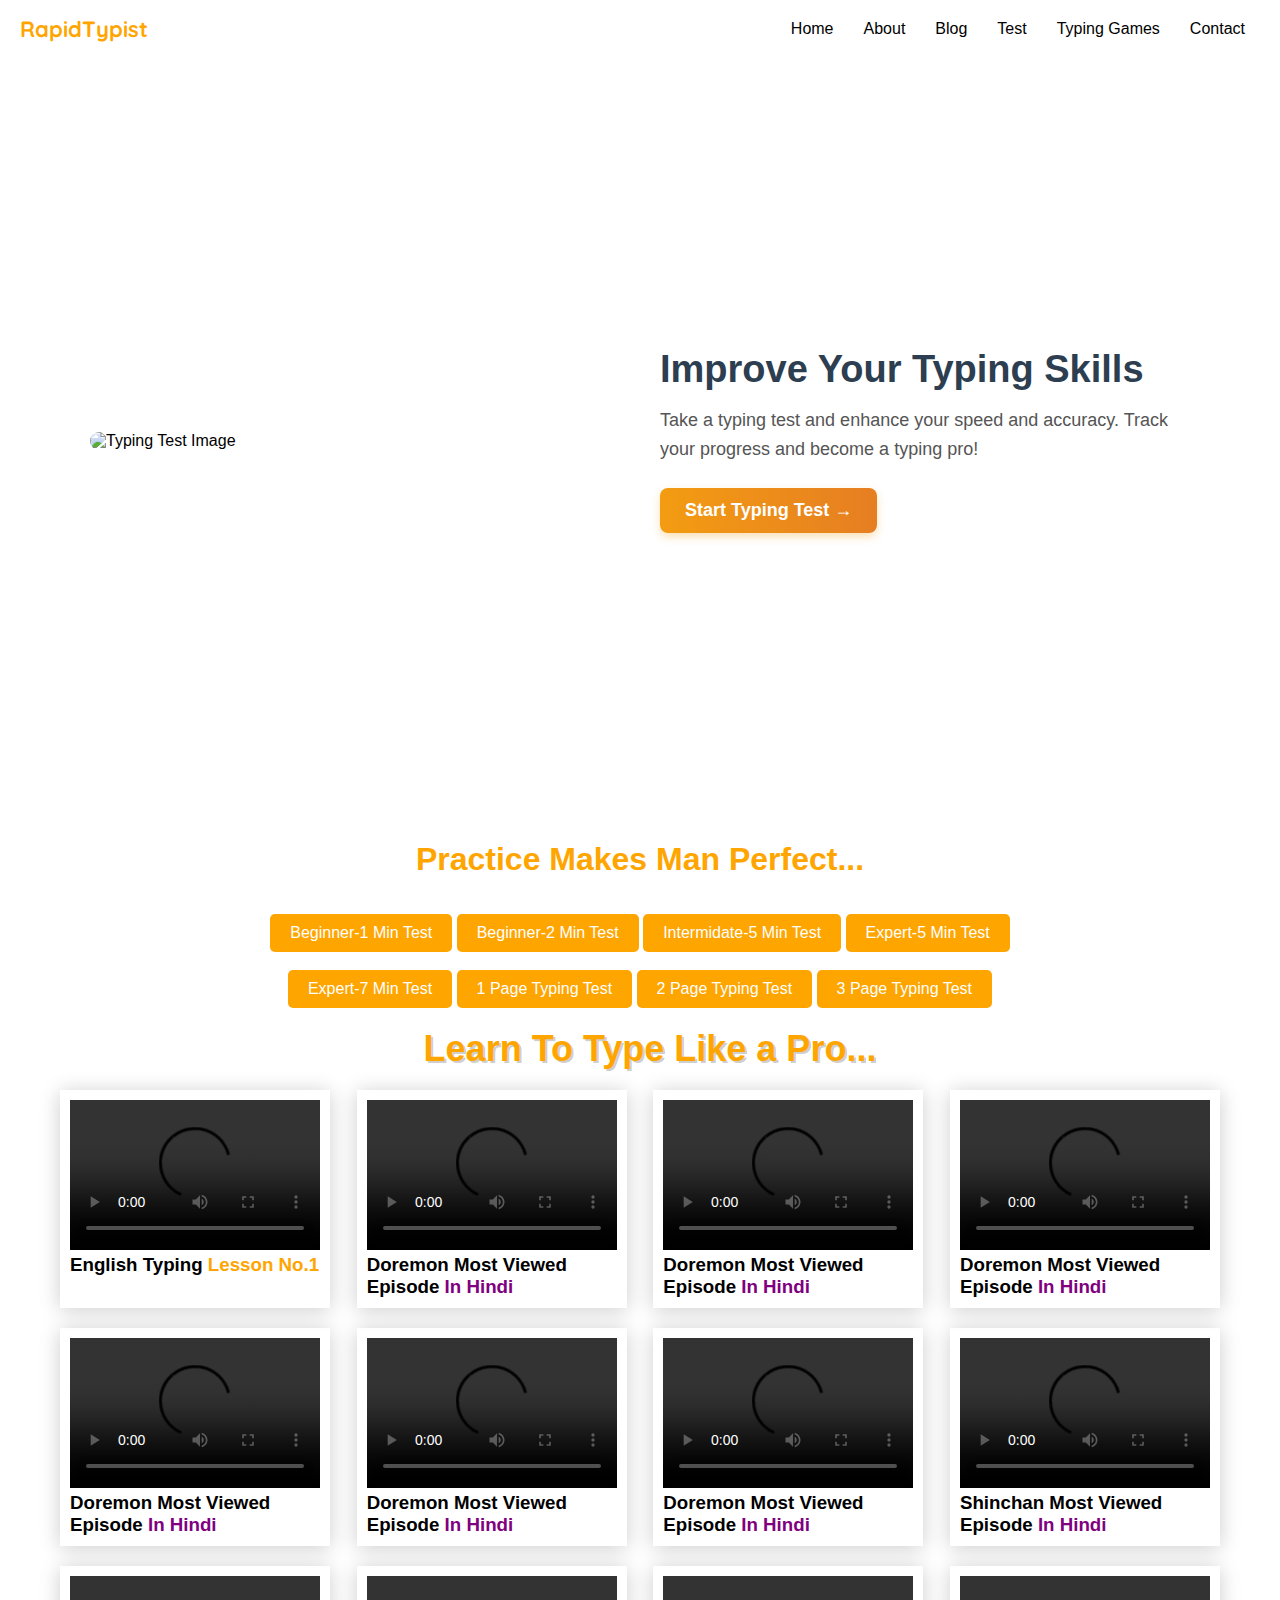
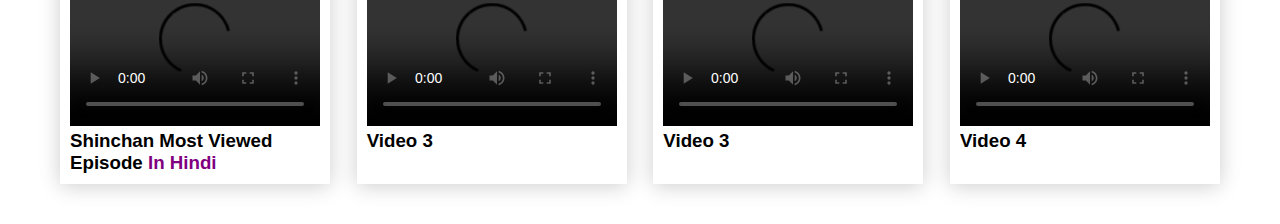
==== index.html @ c0bc9b88 "Add files via upload" ====
<!DOCTYPE html>
<html lang="en">
<head>
    <meta charset="UTF-8">
    <meta name="viewport" content="width=device-width, initial-scale=1.0">
    <title>Typing Test</title>
    
    <!-- Google Fonts: Quicksand -->
    <link href="https://fonts.googleapis.com/css2?family=Quicksand:wght@400;600;700&display=swap" rel="stylesheet">

    <link rel="stylesheet" href="styles.css">
    <script defer src="script.js"></script>
</head>

<body style="background-color: white;">
  

  <!--  <style>
        body {
            font-family: Arial, sans-serif;
            display: flex;
            justify-content: center;
            align-items: center;
            height: 100vh;
            background-color: #f4f4f4;
            margin: 0;
            text-align: center;
          
        }
        .container {
            background: #222;
            color: white;
            padding: 20px 40px;
            border-radius: 10px;
            box-shadow: 0px 4px 10px rgba(0, 0, 0, 0.2);
            animation: fadeIn 1.5s ease-in-out;

        }
        h1 {
            font-size: 24px;
            margin: 0;
        }
        .blinking {
            font-weight: bold;
            font-size: 18px;
            color: yellow;
            margin-top: 10px;
            animation: blink 1s infinite alternate;
        }
        @keyframes blink {
            0% { opacity: 1; }
            100% { opacity: 0.3; }
        }
        @keyframes fadeIn {
            from { opacity: 0; transform: translateY(-20px); }
            to { opacity: 1; transform: translateY(0); }
        }
    </style>
</head>
<body>
    <div class="container">
        <h1>🚧 Website Under Construction 🚧</h1>
        <p class="blinking">Stay Tuned! We are launching soon...</p>
    </div>

-->


   <nav  class="navbar">
        <div class="logo">RapidTypist</div>
        <ul class="nav-links">
            <li><a href="index.html">Home</a></li>
            <li><a href="#">About</a></li>
            <li><a href="#">Blog</a></li>
            <li><a href="#">Test</a></li>
            <li><a href="#">Typing Games</a></li>
            <li><a href="#">Contact</a></li>
        </ul>
        <div class="hamburger" onclick="toggleMenu()">&#9776;</div>
    </nav>

    <section class="hero">
        <div class="hero-right">
            <img src="https://cdn3d.iconscout.com/3d/premium/thumb/hands-typing-on-keyboard-9213688-7525264.png" alt="Typing Test Image">
        </div>
        <div class="hero-left">
            <h1>Improve Your Typing Skills</h1>
            <p>Take a typing test and enhance your speed and accuracy. Track your progress and become a typing pro!</p>
            <a href="test.html" class="cta-button">Start Typing Test →</a>
        </div>
     
    </section>
<br>
   <center> <h1>Practice Makes Man Perfect...</h1></center><br><br>
    
<center>   <a href="beginner-1 min.html" class="button">Beginner-1 Min Test </a>
  <a href="beginner-2 min.html" class="button">Beginner-2 Min Test</a>
  <a href="intermideate-5 min.html" class="button">Intermidate-5 Min Test</a>  
  <a href="expert-5 min.html" class="button">Expert-5 Min Test</a>  <br><br>
  <a href="expert-7 min.html" class="button">Expert-7 Min Test</a>  
  <a href="1 page typing.html" class="button">1 Page Typing Test</a>  
  <a href="2 page typing.html" class="button">2 Page Typing Test</a>  
  <a href="3 page typing.html" class="button">3 Page Typing Test</a>  
   </center>

  



<center>

   <h1 style="font-size: 4vh; ; 
   text-shadow: 2px 2px 0 rgba(0,0,0,.2); margin-top: 20px; margin-left: 20px; ">Learn To Type  <span
          style="color: orange;">Like a Pro...</span></h1></center>
      <div class="video-container">
        <div class="video-card">
          <video controls>
            <source
              src="English Typing Course- DAY 1 _ Free Typing Lessons _ Touch Typing Course _ Tech Avi.mp4"
              type="video/mp4">
  
          </video>
          <h3>English Typing   <span style="color: orange;">Lesson No.1</span></h3>
        </div>
        <div class="video-card">
          <video controls>
            <source
              src="https://www.youtube.com/watch?v=X81YJIYvM7c&list=PL2lR5ZFgiB_If9IXu7ASSq0c44aO3r1f7&index=1&ab_channel=CartoonCraze"
              type="video/mp4">
  
          </video>
          <h3>Doremon Most Viewed Episode <span style="color: purple;">In Hindi</span></h3>
        </div>
        <div class="video-card">
          <video controls>
            <source
              src="https://www.youtube.com/watch?v=X81YJIYvM7c&list=PL2lR5ZFgiB_If9IXu7ASSq0c44aO3r1f7&index=1&ab_channel=CartoonCraze"
              type="video/mp4">
  
          </video>
          <h3>Doremon Most Viewed Episode <span style="color: purple;">In Hindi</span></h3>
        </div>
        <div class="video-card">
          <video controls>
            <source
              src="https://www.youtube.com/watch?v=X81YJIYvM7c&list=PL2lR5ZFgiB_If9IXu7ASSq0c44aO3r1f7&index=1&ab_channel=CartoonCraze"
              type="video/mp4">
  
          </video>
          <h3>Doremon Most Viewed Episode <span style="color: purple;">In Hindi</span></h3>
        </div>
        <div class="video-card">
          <video controls>
            <source
              src="https://www.youtube.com/watch?v=X81YJIYvM7c&list=PL2lR5ZFgiB_If9IXu7ASSq0c44aO3r1f7&index=1&ab_channel=CartoonCraze"
              type="video/mp4">
  
          </video>
          <h3>Doremon Most Viewed Episode <span style="color: purple;">In Hindi</span></h3>
        </div>
        <div class="video-card">
          <video controls>
            <source
              src="https://www.youtube.com/watch?v=X81YJIYvM7c&list=PL2lR5ZFgiB_If9IXu7ASSq0c44aO3r1f7&index=1&ab_channel=CartoonCraze"
              type="video/mp4">
  
          </video>
          <h3>Doremon Most Viewed Episode <span style="color: purple;">In Hindi</span></h3>
        </div>
        <div class="video-card">
          <video controls>
            <source
              src="https://www.youtube.com/watch?v=X81YJIYvM7c&list=PL2lR5ZFgiB_If9IXu7ASSq0c44aO3r1f7&index=1&ab_channel=CartoonCraze"
              type="video/mp4">
  
          </video>
          <h3>Doremon Most Viewed Episode <span style="color: purple;">In Hindi</span></h3>
        </div>
        <div class="video-card">
          <video controls>
            <source src="Cartoon Videos/video 2.mp4" type="video/mp4">
  
          </video>
          <h3>Shinchan Most Viewed Episode <span style="color: purple;">In Hindi</span></h3>
        </div>
        <div class="video-card">
          <video controls>
            <source src="video3.mp4" type="video/mp4">
  
          </video>
          </video>
          <h3>Shinchan Most Viewed Episode <span style="color: purple;">In Hindi</span></h3>
        </div>
        <div class="video-card">
          <video controls>
            <source src="video3.mp4" type="video/mp4">
  
          </video>
          <h3>Video 3</h3>
        </div>
        <div class="video-card">
          <video controls>
            <source src="video4.mp4" type="video/mp4">
  
          </video>
          <h3>Video 3</h3>
        </div>
        <div class="video-card">
          <video controls>
            <source src="video4.mp4" type="video/mp4">
  
          </video>
          <h3>Video 4</h3>
        </div>
      </div>
  

</body>
</html>
---- styles.css ----
* {
    margin: 0;
    padding: 0;
    box-sizing: border-box;
    font-family: Arial, sans-serif;
}

body {
    background-color: #f4f4f4;
  
}

/* Navbar styles */
.navbar {
    display: flex;
    justify-content: space-between;
    align-items: center;
    background-color: white;
    padding: 15px 20px;
    color: orange;
    
    /* Shadow Effect */
    box-shadow: 0px 4px 6px rgba(0, 0, 0, 0.1); 
}

/* Apply Quicksand font to the logo */
.logo {
    font-size: 22px;
    font-weight: bold;
    font-family: 'Quicksand', sans-serif;
}

.nav-links {
    list-style: none;
    display: flex;
}

.nav-links li {
    margin: 0 15px;
}

.nav-links a {
    text-decoration: none;
    color: black;
    font-size: 16px;
    transition: 0.3s;
}

.nav-links a:hover {
    color: #f39c12;
}

/* Hamburger menu */
.hamburger {
    font-size: 26px;
    cursor: pointer;
    display: none;
}





/* Responsive Styles */
@media screen and (max-width: 768px) {
    .nav-links {
        display: none;
        flex-direction: column;
        position: absolute;
        top: 60px;
        right: 0;
        background-color: white;
        width: 200px;
        text-align: center;
        padding: 10px 0;
    }

    .nav-links li {
        margin: 10px 0;
    }

    .nav-links.show {
        display: flex;
    }

    .hamburger {
        display: block;
    }
}


.hero {
    display: flex;
    align-items: center;
    justify-content: space-between;
    padding: 60px 80px;
    background-color: #ffffff;
    height: 85vh;
    gap: 40px;
}

/* Left Side (Text & CTA) */
.hero-left {
    flex: 1;
    text-align: left;
    padding: 20px;
}

.hero-left h1 {
    font-size: 38px;
    font-weight: 700;
    color: #2c3e50;
    margin-bottom: 15px;
}

.hero-left p {
    font-size: 18px;
    color: #555;
    margin-bottom: 25px;
    line-height: 1.6;
}

/* CTA Button */
.cta-button {
    display: inline-block;
    padding: 12px 25px;
    font-size: 18px;
    font-weight: bold;
    text-decoration: none;
    border-radius: 8px;
    color: white;
    background: linear-gradient(90deg, #f39c12, #e67e22);
    transition: 0.3s;
    box-shadow: 0px 4px 8px rgba(243, 156, 18, 0.3);
}

.cta-button:hover {
    background: linear-gradient(90deg, #e67e22, #d35400);
    box-shadow: 0px 4px 10px rgba(231, 126, 34, 0.4);
}

/* Right Side (Image) */
.hero-right {
    flex: 1;
    display: flex;
    justify-content: center;
}

.hero-right img {
    width: 100%;
    max-width: 500px;
    border-radius: 15px;

}

/* Responsive Styles */
@media screen and (max-width: 768px) {
    .hero {
        flex-direction: column;
        text-align: center;
    }

    .hero-left, .hero-right {
        width: 100%;
        margin-bottom: 20px;
    }

    .hero-left h1 {
        font-size: 30px;
    }

    .hero-left p {
        font-size: 16px;
    }

    .hero-right img {
        max-width: 80%;
    }
}


/* Hero Section */
.hero {
    display: flex;
    align-items: center;
    justify-content: space-between;
    padding: 60px 80px;
    background-color: #ffffff;
    height: 85vh;
    gap: 40px;
}

/* Left Side (Text & CTA) */
.hero-left {
    flex: 1;
    text-align: left;
    padding: 20px;
}

.hero-left h1 {
    font-size: 38px;
    font-weight: 700;
    color: #2c3e50;
    margin-bottom: 15px;
}

.hero-left p {
    font-size: 18px;
    color: #555;
    margin-bottom: 25px;
    line-height: 1.6;
}

/* CTA Button */
.cta-button {
    display: inline-block;
    padding: 12px 25px;
    font-size: 18px;
    font-weight: bold;
    text-decoration: none;
    border-radius: 8px;
    color: white;
    background: linear-gradient(90deg, #f39c12, #e67e22);
    transition: 0.3s;
    box-shadow: 0px 4px 8px rgba(243, 156, 18, 0.3);
}

.cta-button:hover {
    background: linear-gradient(90deg, #e67e22, #d35400);
  }

/* Right Side (Image) */
.hero-right {
    flex: 1;
    display: flex;
    justify-content: center;
}

.hero-right img {
    width: 100%;
    max-width: 500px;
    border-radius: 15px;
   
}

/* Responsive Styles */
@media screen and (max-width: 768px) {
    .hero {
        flex-direction: column;
        text-align: center;
        height: auto;
        padding: 40px 20px;
    }

    .hero-left, .hero-right {
        width: 100%;
        margin-bottom: 20px;
    }

    .hero-left h1 {
        font-size: 30px;
    }

    .hero-left p {
        font-size: 16px;
    }

    .hero-right img {
        max-width: 80%;
    }
}

.wrapper {
    width: 1000px;
    padding: 35px;
    background: #fff;
  }
  
  .wrapper .input-field {
    opacity: 0;
    z-index: -999;
    position: absolute;
  }
  
  .wrapper .content-box {
    padding: 13px 20px 0;

  }
  
  .content-box .typing-text {
    overflow-y: scroll;  /* Enable vertical scrolling */
    max-height: 300px;   /* Set a fixed maximum height for the container */
    font-size: xx-large;
    position: relative;
    font-weight: bold;
    scroll-behavior: smooth; /* Smooth scrolling for automatic scroll */
  }
  
  .typing-text::-webkit-scrollbar {
    width: 8px;
  }
  
  .typing-text::-webkit-scrollbar-thumb {
    background: #888;
    border-radius: 4px;
  }
  
  .typing-text::-webkit-scrollbar-thumb:hover {
    background: #555;
  }
  
  .typing-text::-webkit-scrollbar-track {
    background: #f1f1f1;
    border-radius: 4px;
  }
  
  .typing-text p {
    font-size: 21px;
    text-align: justify;
    letter-spacing: 1px;
    word-break: break-word;
  }
  
  .typing-text p span {
    position: relative;
  }
  
  .typing-text p span.correct {
    color: #56964f;
  }
  
  .typing-text p span.incorrect {
    color: #cb3439;
    outline: 1px solid #fff;
    background: #ffc0cb;
    border-radius: 4px;
  }
  
  .typing-text p span.active {
    color: black;
  }
  
  .typing-text p span.active::before {
    position: absolute;
    content: "";
    height: 2px;
    width: 100%;
    bottom: 0;
    left: 0;
    opacity: 0;
    border-radius: 5px;
    background: orange;
    animation: blink 1s ease-in-out infinite;
  }
  
  @keyframes blink {
    50% {
      opacity: 1;
    }
  }
  
  .content-box .content {
    margin-top: 17px;
    display: flex;
    padding: 12px 0;
    flex-wrap: wrap;
    align-items: center;
    justify-content: space-between;
    border-top: 1px solid #bfbfbf;
  }
  
  .content button {
    outline: none;
    border: none;
    width: 105px;
    color: #fff;
    padding: 8px 0;
    font-size: 16px;
    cursor: pointer;
    border-radius: 5px;
    background: orange;
    transition: transform 0.3s ease;
  }
  
  .content button:active {
    transform: scale(0.97);
  }
  
  .content .result-details {
    display: flex;
    flex-wrap: wrap;
    align-items: center;
    width: calc(100% - 140px);
    justify-content: space-between;
  }
  
  .result-details li {
    display: flex;
    height: 20px;
    list-style: none;
    position: relative;
    align-items: center;
  }
  
  .result-details li:not(:first-child) {
    padding-left: 22px;
    border-left: 1px solid #bfbfbf;
  }
  
  .result-details li p {
    font-size: 19px;
  }
  
  .result-details li span {
    display: block;
    font-size: 20px;
    margin-left: 10px;
  }
  
  li span b {
    font-weight: 500;
  }
  
  li:not(:first-child) span {
    font-weight: 500;
  }
  
  @media (max-width: 745px) {
    .wrapper {
      padding: 20px;
    }
  
    .content-box .content {
      padding: 20px 0;
    }
  
    .content-box .typing-text {
      max-height: 100%;
    }
  
    .typing-text p {
      font-size: 19px;
      text-align: left;
    }
  
    .content button {
      width: 100%;
      font-size: 15px;
      padding: 10px 0;
      margin-top: 20px;
    }
  
    .content .result-details {
      width: 100%;
    }
  
    .result-details li:not(:first-child) {
      border-left: 0;
      padding: 0;
    }
  
    .result-details li p,
    .result-details li span {
      font-size: 17px;
    }
  }
  
  @media (max-width: 518px) {
    .wrapper .content-box {
      padding: 10px 15px 0;
    }
  
    .typing-text p {
      font-size: 18px;
    }
  
    .result-details li {
      margin-bottom: 10px;
    }
  
    .content button {
      margin-top: 10px;
    }
  }
  
  h1{
    color: orange;
  }


  /* Styling for the button */
.button {
  display: inline-block;
  padding: 10px 20px;
  background-color: orange;
  color: white;
  text-align: center;
  text-decoration: none;
  font-size: 16px;
  border-radius: 5px;
  transition: background-color 0.3s ease;
}

/* Hover effect */
.button:hover {
  background-color: orange;
}



.video-container {
  display: flex;
  flex-wrap: wrap;
  justify-content: space-between;
  max-width: 1200px;
  margin: 0 auto;
  padding: 20px;
}

.video-card {
  flex-basis: calc(25% - 20px);
  margin-bottom: 20px;

  box-shadow:  0 2px 20px 0 rgba(0,0,0,.2);
  padding: 10px;
}

.video-card video {
  max-width: 100%;
  height: auto;
}

@media screen and (max-width: 768px) {
  .video-card {
    flex-basis: calc(50% - 20px);
  }
}

@media screen and (max-width: 480px) {
  .video-card {
    flex-basis: 100%;
  }
}
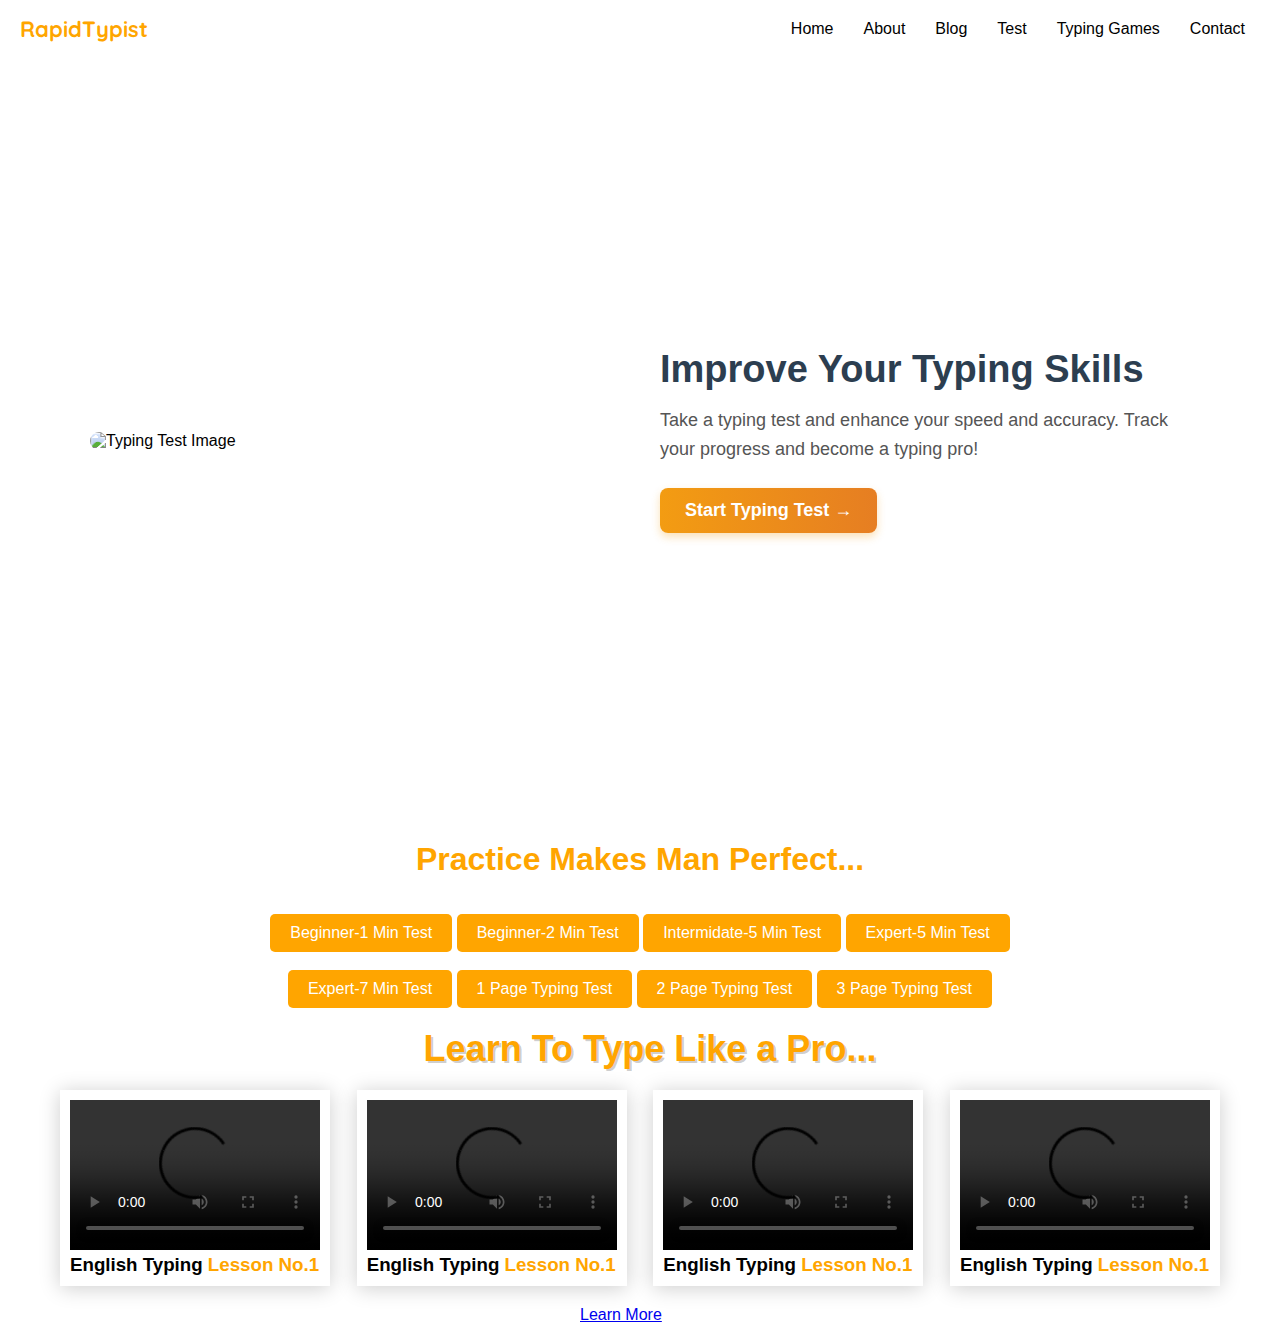
==== commit b0693487: "Update index.html" ====
--- a/index.html
+++ b/index.html
@@ -122,98 +122,39 @@
           </video>
           <h3>English Typing   <span style="color: orange;">Lesson No.1</span></h3>
         </div>
+
         <div class="video-card">
           <video controls>
             <source
-              src="https://www.youtube.com/watch?v=X81YJIYvM7c&list=PL2lR5ZFgiB_If9IXu7ASSq0c44aO3r1f7&index=1&ab_channel=CartoonCraze"
+              src="English Typing Course- DAY 1 _ Free Typing Lessons _ Touch Typing Course _ Tech Avi.mp4"
               type="video/mp4">
   
           </video>
-          <h3>Doremon Most Viewed Episode <span style="color: purple;">In Hindi</span></h3>
+          <h3>English Typing   <span style="color: orange;">Lesson No.1</span></h3>
         </div>
         <div class="video-card">
           <video controls>
             <source
-              src="https://www.youtube.com/watch?v=X81YJIYvM7c&list=PL2lR5ZFgiB_If9IXu7ASSq0c44aO3r1f7&index=1&ab_channel=CartoonCraze"
+              src="English Typing Course- DAY 1 _ Free Typing Lessons _ Touch Typing Course _ Tech Avi.mp4"
               type="video/mp4">
   
           </video>
-          <h3>Doremon Most Viewed Episode <span style="color: purple;">In Hindi</span></h3>
-        </div>
-        <div class="video-card">
+          <h3>English Typing   <span style="color: orange;">Lesson No.1</span></h3>
+        </div> <div class="video-card">
           <video controls>
             <source
-              src="https://www.youtube.com/watch?v=X81YJIYvM7c&list=PL2lR5ZFgiB_If9IXu7ASSq0c44aO3r1f7&index=1&ab_channel=CartoonCraze"
+              src="English Typing Course- DAY 1 _ Free Typing Lessons _ Touch Typing Course _ Tech Avi.mp4"
               type="video/mp4">
   
           </video>
-          <h3>Doremon Most Viewed Episode <span style="color: purple;">In Hindi</span></h3>
+          <h3>English Typing   <span style="color: orange;">Lesson No.1</span></h3>
+          
         </div>
-        <div class="video-card">
-          <video controls>
-            <source
-              src="https://www.youtube.com/watch?v=X81YJIYvM7c&list=PL2lR5ZFgiB_If9IXu7ASSq0c44aO3r1f7&index=1&ab_channel=CartoonCraze"
-              type="video/mp4">
-  
-          </video>
-          <h3>Doremon Most Viewed Episode <span style="color: purple;">In Hindi</span></h3>
-        </div>
-        <div class="video-card">
-          <video controls>
-            <source
-              src="https://www.youtube.com/watch?v=X81YJIYvM7c&list=PL2lR5ZFgiB_If9IXu7ASSq0c44aO3r1f7&index=1&ab_channel=CartoonCraze"
-              type="video/mp4">
-  
-          </video>
-          <h3>Doremon Most Viewed Episode <span style="color: purple;">In Hindi</span></h3>
-        </div>
-        <div class="video-card">
-          <video controls>
-            <source
-              src="https://www.youtube.com/watch?v=X81YJIYvM7c&list=PL2lR5ZFgiB_If9IXu7ASSq0c44aO3r1f7&index=1&ab_channel=CartoonCraze"
-              type="video/mp4">
-  
-          </video>
-          <h3>Doremon Most Viewed Episode <span style="color: purple;">In Hindi</span></h3>
-        </div>
-        <div class="video-card">
-          <video controls>
-            <source src="Cartoon Videos/video 2.mp4" type="video/mp4">
-  
-          </video>
-          <h3>Shinchan Most Viewed Episode <span style="color: purple;">In Hindi</span></h3>
-        </div>
-        <div class="video-card">
-          <video controls>
-            <source src="video3.mp4" type="video/mp4">
-  
-          </video>
-          </video>
-          <h3>Shinchan Most Viewed Episode <span style="color: purple;">In Hindi</span></h3>
-        </div>
-        <div class="video-card">
-          <video controls>
-            <source src="video3.mp4" type="video/mp4">
-  
-          </video>
-          <h3>Video 3</h3>
-        </div>
-        <div class="video-card">
-          <video controls>
-            <source src="video4.mp4" type="video/mp4">
-  
-          </video>
-          <h3>Video 3</h3>
-        </div>
-        <div class="video-card">
-          <video controls>
-            <source src="video4.mp4" type="video/mp4">
-  
-          </video>
-          <h3>Video 4</h3>
-        </div>
-      </div>
-  
+        
+        
+        
+ <a style="margin-left: 520px;" href="videos.html" class="learn-more" target="_blank">Learn More</a>
 
 </body>
+
 </html>
